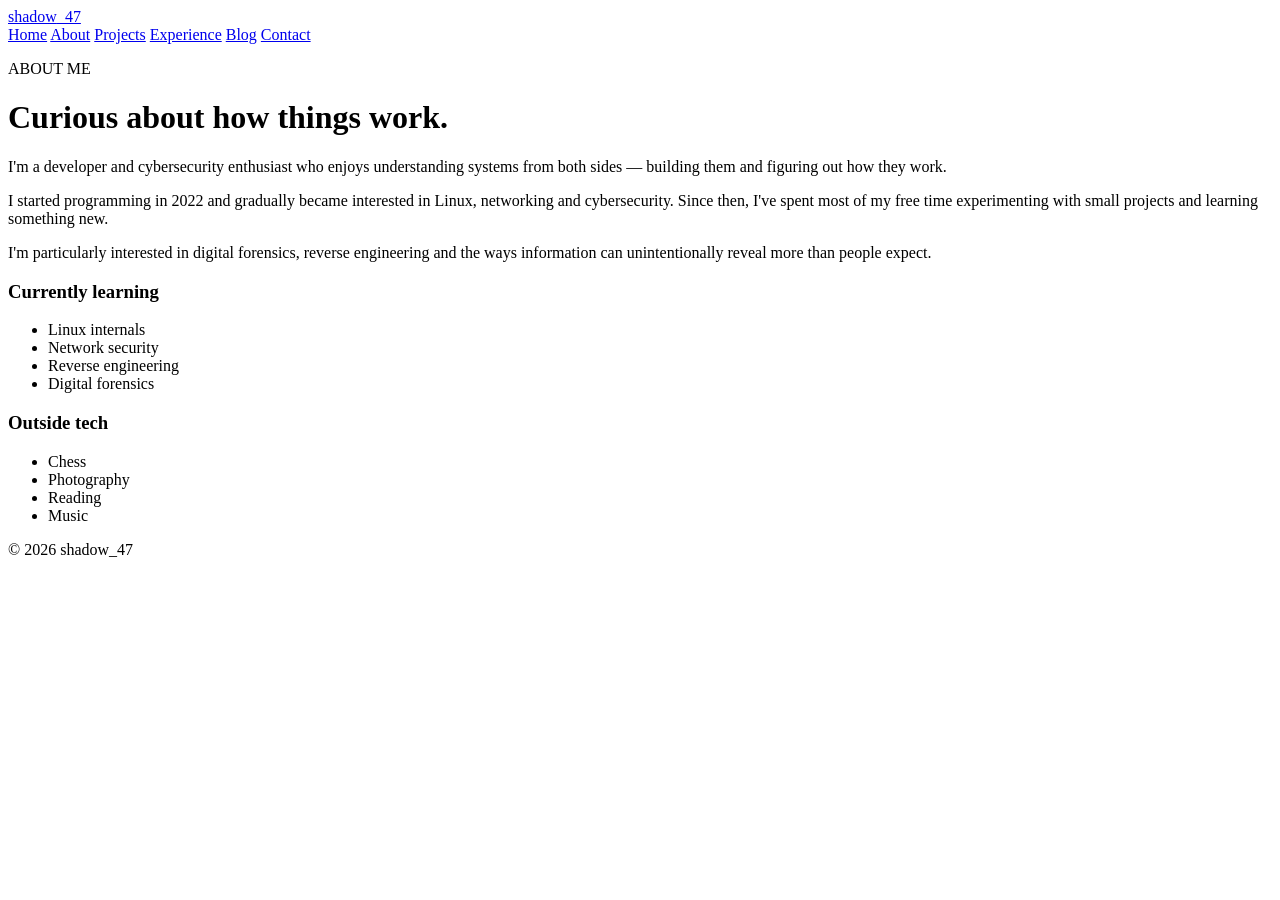
==== about.html @ fa2a2b31 "Rename ctf/about.html to about.html" ====
<!DOCTYPE html>
<html lang="en">

<head>

    <meta charset="UTF-8">

    <meta name="viewport"
          content="width=device-width, initial-scale=1.0">

    <title>About — shadow_47</title>

    <link rel="stylesheet" href="style.css">

    <link href="https://fonts.googleapis.com/css2?family=Inter:wght@400;500;600;700;800&display=swap"
          rel="stylesheet">

</head>

<body>


<header class="navbar">

    <div class="container nav-container">

        <a href="index.html" class="logo">
            shadow<span>_47</span>
        </a>

        <nav>

            <a href="index.html">Home</a>
            <a href="about.html" class="active">About</a>
            <a href="projects.html">Projects</a>
            <a href="experience.html">Experience</a>
            <a href="blog.html">Blog</a>
            <a href="contact.html">Contact</a>

        </nav>

    </div>

</header>


<main class="page">

    <div class="container narrow">

        <p class="section-label">
            ABOUT ME
        </p>

        <h1 class="page-title">
            Curious about how things work.
        </h1>


        <p class="large-text">

            I'm a developer and cybersecurity enthusiast who
            enjoys understanding systems from both sides —
            building them and figuring out how they work.

        </p>


        <p>

            I started programming in 2022 and gradually became
            interested in Linux, networking and cybersecurity.
            Since then, I've spent most of my free time
            experimenting with small projects and learning
            something new.

        </p>


        <p>

            I'm particularly interested in digital forensics,
            reverse engineering and the ways information can
            unintentionally reveal more than people expect.

        </p>


        <div class="about-grid">

            <div>

                <h3>Currently learning</h3>

                <ul>

                    <li>Linux internals</li>
                    <li>Network security</li>
                    <li>Reverse engineering</li>
                    <li>Digital forensics</li>

                </ul>

            </div>


            <div>

                <h3>Outside tech</h3>

                <ul>

                    <li>Chess</li>
                    <li>Photography</li>
                    <li>Reading</li>
                    <li>Music</li>

                </ul>

            </div>

        </div>

    </div>

</main>


<footer>

    <div class="container footer-content">

        <p>© 2026 shadow_47</p>

    </div>

</footer>


</body>
</html>
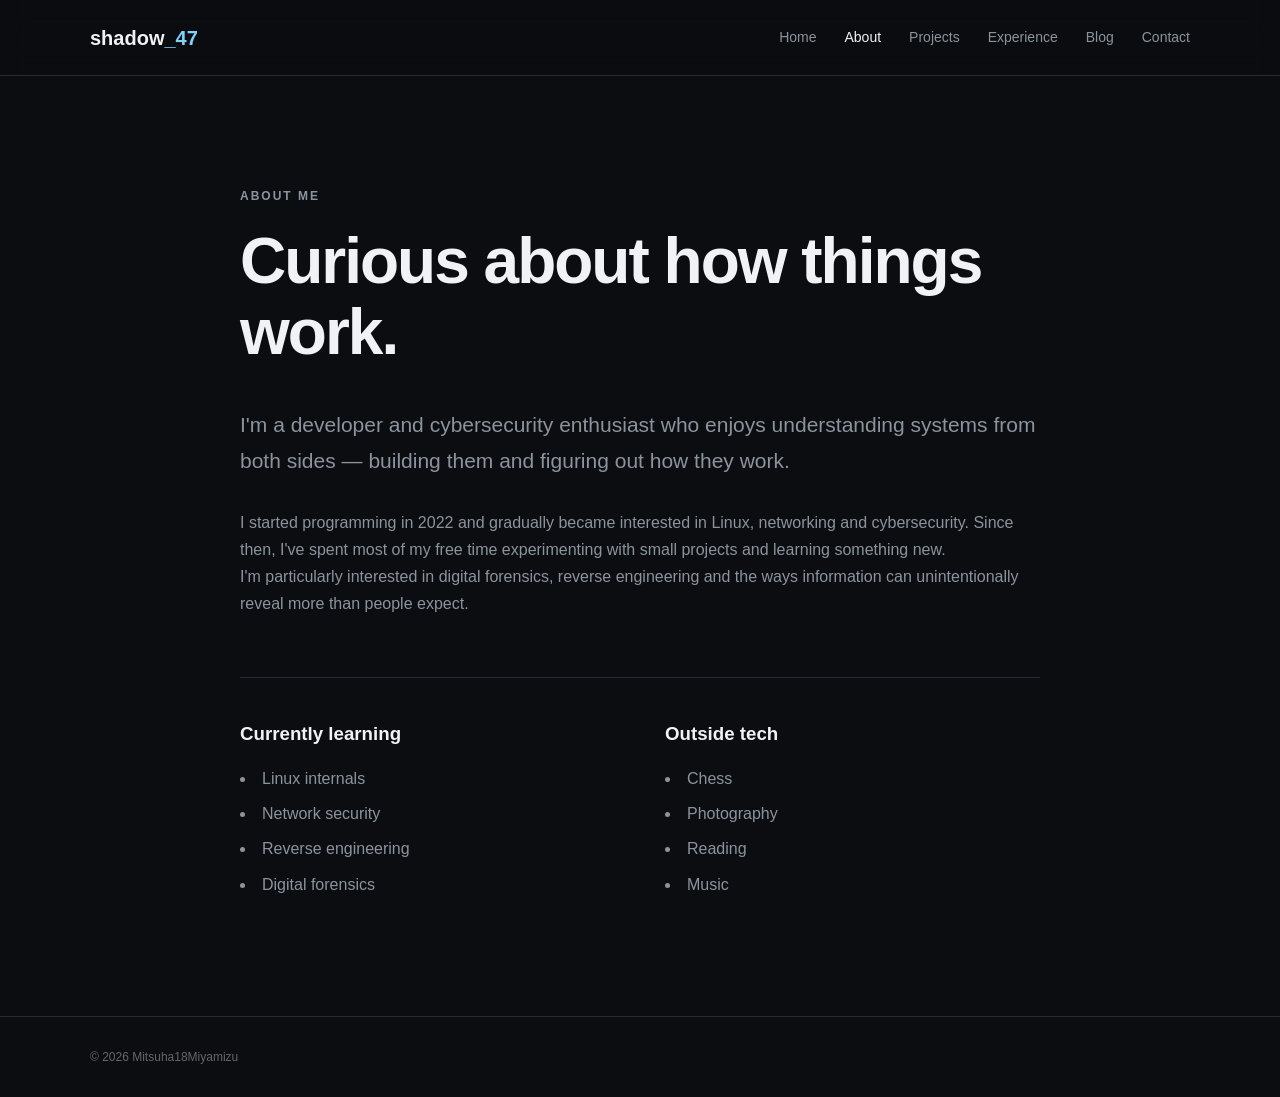
==== commit 3f369e0a: "Update about.html" ====
--- a/about.html
+++ b/about.html
@@ -130,7 +130,7 @@
 
     <div class="container footer-content">
 
-        <p>© 2026 shadow_47</p>
+        <p>© 2026 Mitsuha18Miyamizu</p>
 
     </div>
 
--- a/style.css
+++ b/style.css
@@ -0,0 +1,906 @@
+* {
+    margin: 0;
+    padding: 0;
+    box-sizing: border-box;
+}
+
+:root {
+
+    --bg: #0b0d10;
+
+    --surface: #11151a;
+
+    --border: #252b33;
+
+    --text: #f0f2f5;
+
+    --muted: #8b949e;
+
+    --accent: #7dd3fc;
+
+    --accent-dark: #38bdf8;
+
+    --green: #7ee787;
+
+}
+
+
+html {
+    scroll-behavior: smooth;
+}
+
+
+body {
+
+    font-family: "Inter", sans-serif;
+
+    background: var(--bg);
+
+    color: var(--text);
+
+    line-height: 1.7;
+
+}
+
+
+/* CONTAINER */
+
+.container {
+
+    width: min(1100px, 90%);
+
+    margin: auto;
+
+}
+
+.narrow {
+
+    max-width: 800px;
+
+}
+
+
+/* NAVBAR */
+
+.navbar {
+
+    position: sticky;
+
+    top: 0;
+
+    z-index: 100;
+
+    background: rgba(11, 13, 16, 0.92);
+
+    backdrop-filter: blur(12px);
+
+    border-bottom: 1px solid var(--border);
+
+}
+
+
+.nav-container {
+
+    height: 75px;
+
+    display: flex;
+
+    align-items: center;
+
+    justify-content: space-between;
+
+}
+
+
+.logo {
+
+    font-size: 20px;
+
+    font-weight: 800;
+
+    color: var(--text);
+
+    text-decoration: none;
+
+}
+
+
+.logo span {
+
+    color: var(--accent);
+
+}
+
+
+nav {
+
+    display: flex;
+
+    gap: 28px;
+
+}
+
+
+nav a {
+
+    color: var(--muted);
+
+    text-decoration: none;
+
+    font-size: 14px;
+
+    transition: 0.2s;
+
+}
+
+
+nav a:hover,
+nav a.active {
+
+    color: var(--text);
+
+}
+
+
+/* HERO */
+
+.hero {
+
+    min-height: 700px;
+
+    display: flex;
+
+    align-items: center;
+
+}
+
+
+.hero-grid {
+
+    display: grid;
+
+    grid-template-columns: 1.2fr 0.8fr;
+
+    gap: 80px;
+
+    align-items: center;
+
+}
+
+
+.eyebrow,
+.section-label {
+
+    font-size: 12px;
+
+    letter-spacing: 2px;
+
+    font-weight: 700;
+
+    color: var(--accent);
+
+    margin-bottom: 20px;
+
+}
+
+
+.hero h1 {
+
+    font-size: clamp(42px, 6vw, 72px);
+
+    line-height: 1.05;
+
+    letter-spacing: -3px;
+
+    margin-bottom: 30px;
+
+}
+
+
+.hero h1 span {
+
+    color: var(--muted);
+
+}
+
+
+.hero-description {
+
+    color: var(--muted);
+
+    max-width: 620px;
+
+    font-size: 17px;
+
+}
+
+
+/* BUTTONS */
+
+.hero-buttons {
+
+    display: flex;
+
+    gap: 12px;
+
+    margin-top: 35px;
+
+}
+
+
+.btn {
+
+    padding: 12px 20px;
+
+    border-radius: 6px;
+
+    text-decoration: none;
+
+    font-size: 14px;
+
+    font-weight: 600;
+
+    transition: 0.2s;
+
+}
+
+
+.btn.primary {
+
+    background: var(--text);
+
+    color: var(--bg);
+
+}
+
+
+.btn.primary:hover {
+
+    background: var(--accent);
+
+}
+
+
+.btn.secondary {
+
+    border: 1px solid var(--border);
+
+    color: var(--text);
+
+}
+
+
+.btn.secondary:hover {
+
+    border-color: var(--accent);
+
+}
+
+
+/* TERMINAL */
+
+.terminal {
+
+    border: 1px solid var(--border);
+
+    background: #080a0c;
+
+    border-radius: 10px;
+
+    box-shadow: 0 30px 80px rgba(0,0,0,0.35);
+
+    overflow: hidden;
+
+}
+
+
+.terminal-header {
+
+    height: 40px;
+
+    border-bottom: 1px solid var(--border);
+
+    display: flex;
+
+    align-items: center;
+
+    gap: 7px;
+
+    padding: 0 15px;
+
+}
+
+
+.terminal-header span {
+
+    width: 9px;
+
+    height: 9px;
+
+    border-radius: 50%;
+
+    background: #444;
+
+}
+
+
+.terminal-header small {
+
+    margin-left: auto;
+
+    margin-right: auto;
+
+    color: #666;
+
+    font-family: monospace;
+
+}
+
+
+.terminal-body {
+
+    padding: 28px;
+
+    font-family: monospace;
+
+    font-size: 13px;
+
+    min-height: 300px;
+
+}
+
+
+.terminal-body p {
+
+    margin-bottom: 10px;
+
+}
+
+
+.green {
+
+    color: var(--green);
+
+}
+
+
+.output {
+
+    color: #8b949e;
+
+    margin-left: 15px;
+
+}
+
+
+/* SKILLS */
+
+.skills-section {
+
+    border-top: 1px solid var(--border);
+
+    border-bottom: 1px solid var(--border);
+
+    padding: 40px 0;
+
+}
+
+
+.skills {
+
+    display: flex;
+
+    flex-wrap: wrap;
+
+    gap: 10px;
+
+}
+
+
+.skills span,
+.tags span {
+
+    padding: 6px 10px;
+
+    border: 1px solid var(--border);
+
+    border-radius: 5px;
+
+    color: var(--muted);
+
+    font-size: 12px;
+
+}
+
+
+/* SECTIONS */
+
+.section {
+
+    padding: 110px 0;
+
+}
+
+
+.section-heading {
+
+    display: flex;
+
+    justify-content: space-between;
+
+    align-items: end;
+
+    margin-bottom: 45px;
+
+}
+
+
+.section-heading h2 {
+
+    font-size: 38px;
+
+    letter-spacing: -1px;
+
+}
+
+
+.view-link {
+
+    color: var(--muted);
+
+    text-decoration: none;
+
+    font-size: 14px;
+
+}
+
+
+.view-link:hover {
+
+    color: var(--accent);
+
+}
+
+
+/* FEATURED PROJECT */
+
+.featured-project {
+
+    display: grid;
+
+    grid-template-columns: 1fr auto;
+
+    padding: 35px;
+
+    border: 1px solid var(--border);
+
+    background: var(--surface);
+
+    border-radius: 10px;
+
+}
+
+
+.project-number {
+
+    color: var(--accent);
+
+    font-size: 12px;
+
+    font-family: monospace;
+
+}
+
+
+.featured-project h3 {
+
+    font-size: 28px;
+
+    margin: 12px 0;
+
+}
+
+
+.featured-project p {
+
+    color: var(--muted);
+
+    max-width: 650px;
+
+}
+
+
+.tags {
+
+    display: flex;
+
+    gap: 8px;
+
+    flex-wrap: wrap;
+
+    margin-top: 20px;
+
+}
+
+
+.project-year {
+
+    color: var(--muted);
+
+    font-family: monospace;
+
+}
+
+
+/* PAGES */
+
+.page {
+
+    padding: 110px 0;
+
+    min-height: 75vh;
+
+}
+
+
+.page-title {
+
+    font-size: clamp(42px, 6vw, 64px);
+
+    line-height: 1.1;
+
+    letter-spacing: -2px;
+
+    margin-bottom: 40px;
+
+}
+
+
+.large-text {
+
+    font-size: 21px;
+
+    color: var(--text);
+
+    margin-bottom: 30px;
+
+}
+
+
+.page p {
+
+    color: var(--muted);
+
+}
+
+
+/* ABOUT */
+
+.about-grid {
+
+    display: grid;
+
+    grid-template-columns: 1fr 1fr;
+
+    gap: 50px;
+
+    margin-top: 60px;
+
+    padding-top: 40px;
+
+    border-top: 1px solid var(--border);
+
+}
+
+
+.about-grid h3 {
+
+    margin-bottom: 15px;
+
+}
+
+
+.about-grid li {
+
+    color: var(--muted);
+
+    margin-bottom: 8px;
+
+    list-style-position: inside;
+
+}
+
+
+/* PROJECT LIST */
+
+.project-row {
+
+    display: grid;
+
+    grid-template-columns: 1fr auto;
+
+    padding: 45px 0;
+
+    border-bottom: 1px solid var(--border);
+
+}
+
+
+.project-row h2 {
+
+    font-size: 30px;
+
+    margin: 10px 0;
+
+}
+
+
+.project-row p {
+
+    max-width: 650px;
+
+}
+
+
+.project-meta {
+
+    color: var(--muted);
+
+    font-family: monospace;
+
+}
+
+
+/* TIMELINE */
+
+.timeline {
+
+    border-left: 1px solid var(--border);
+
+    margin-top: 60px;
+
+}
+
+
+.timeline-item {
+
+    padding: 0 0 60px 35px;
+
+    position: relative;
+
+}
+
+
+.timeline-item::before {
+
+    content: "";
+
+    width: 8px;
+
+    height: 8px;
+
+    background: var(--accent);
+
+    position: absolute;
+
+    left: -4px;
+
+    top: 8px;
+
+    border-radius: 50%;
+
+}
+
+
+.timeline-date {
+
+    color: var(--accent);
+
+    font-family: monospace;
+
+    font-size: 13px;
+
+}
+
+
+.timeline-item h2 {
+
+    margin: 10px 0;
+
+}
+
+
+/* BLOG */
+
+.blog {
+
+    padding: 40px 0;
+
+    border-bottom: 1px solid var(--border);
+
+}
+
+
+.blog-date {
+
+    color: var(--accent);
+
+    font-family: monospace;
+
+    font-size: 13px;
+
+}
+
+
+.blog h2 {
+
+    font-size: 28px;
+
+    margin: 12px 0 20px;
+
+}
+
+
+/* CONTACT */
+
+.contact-details {
+
+    margin-top: 60px;
+
+    border-top: 1px solid var(--border);
+
+}
+
+
+.contact-details div {
+
+    padding: 25px 0;
+
+    border-bottom: 1px solid var(--border);
+
+}
+
+
+.contact-details span {
+
+    font-size: 11px;
+
+    letter-spacing: 2px;
+
+    color: var(--accent);
+
+}
+
+
+.contact-details p {
+
+    margin-top: 5px;
+
+}
+
+
+/* FOOTER */
+
+footer {
+
+    border-top: 1px solid var(--border);
+
+}
+
+
+.footer-content {
+
+    padding: 30px 0;
+
+    display: flex;
+
+    justify-content: space-between;
+
+}
+
+
+.footer-content p {
+
+    color: #666;
+
+    font-size: 12px;
+
+}
+
+
+/* MOBILE */
+
+@media(max-width: 800px) {
+
+    .nav-container {
+
+        height: auto;
+
+        padding: 20px 0;
+
+        flex-direction: column;
+
+        gap: 20px;
+
+    }
+
+
+    nav {
+
+        gap: 15px;
+
+        flex-wrap: wrap;
+
+        justify-content: center;
+
+    }
+
+
+    .hero {
+
+        padding: 80px 0;
+
+    }
+
+
+    .hero-grid {
+
+        grid-template-columns: 1fr;
+
+        gap: 50px;
+
+    }
+
+
+    .hero h1 {
+
+        letter-spacing: -2px;
+
+    }
+
+
+    .section-heading {
+
+        align-items: start;
+
+        flex-direction: column;
+
+        gap: 15px;
+
+    }
+
+
+    .featured-project {
+
+        grid-template-columns: 1fr;
+
+        gap: 20px;
+
+    }
+
+
+    .project-row {
+
+        grid-template-columns: 1fr;
+
+        gap: 15px;
+
+    }
+
+
+    .about-grid {
+
+        grid-template-columns: 1fr;
+
+    }
+
+
+    .footer-content {
+
+        flex-direction: column;
+
+        gap: 10px;
+
+    }
+
+}
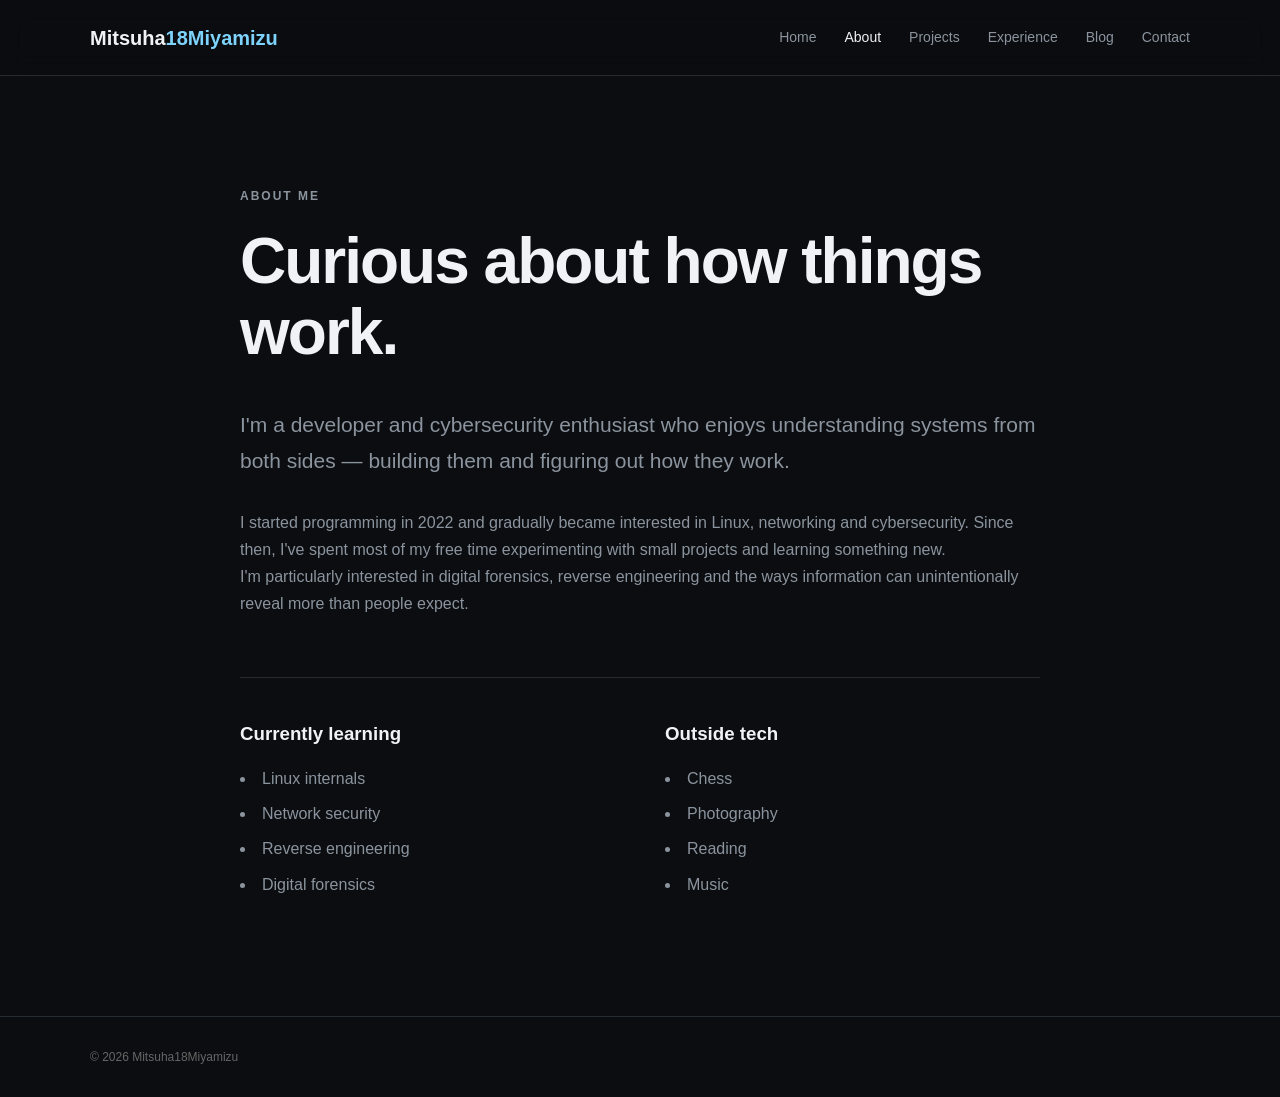
==== commit 47b58551: "Update about.html" ====
--- a/about.html
+++ b/about.html
@@ -8,7 +8,7 @@
     <meta name="viewport"
           content="width=device-width, initial-scale=1.0">
 
-    <title>About — shadow_47</title>
+    <title>About — Mitsuha18Miyamizu</title>
 
     <link rel="stylesheet" href="style.css">
 
@@ -25,7 +25,7 @@
     <div class="container nav-container">
 
         <a href="index.html" class="logo">
-            shadow<span>_47</span>
+            Mitsuha<span>18Miyamizu</span>
         </a>
 
         <nav>
